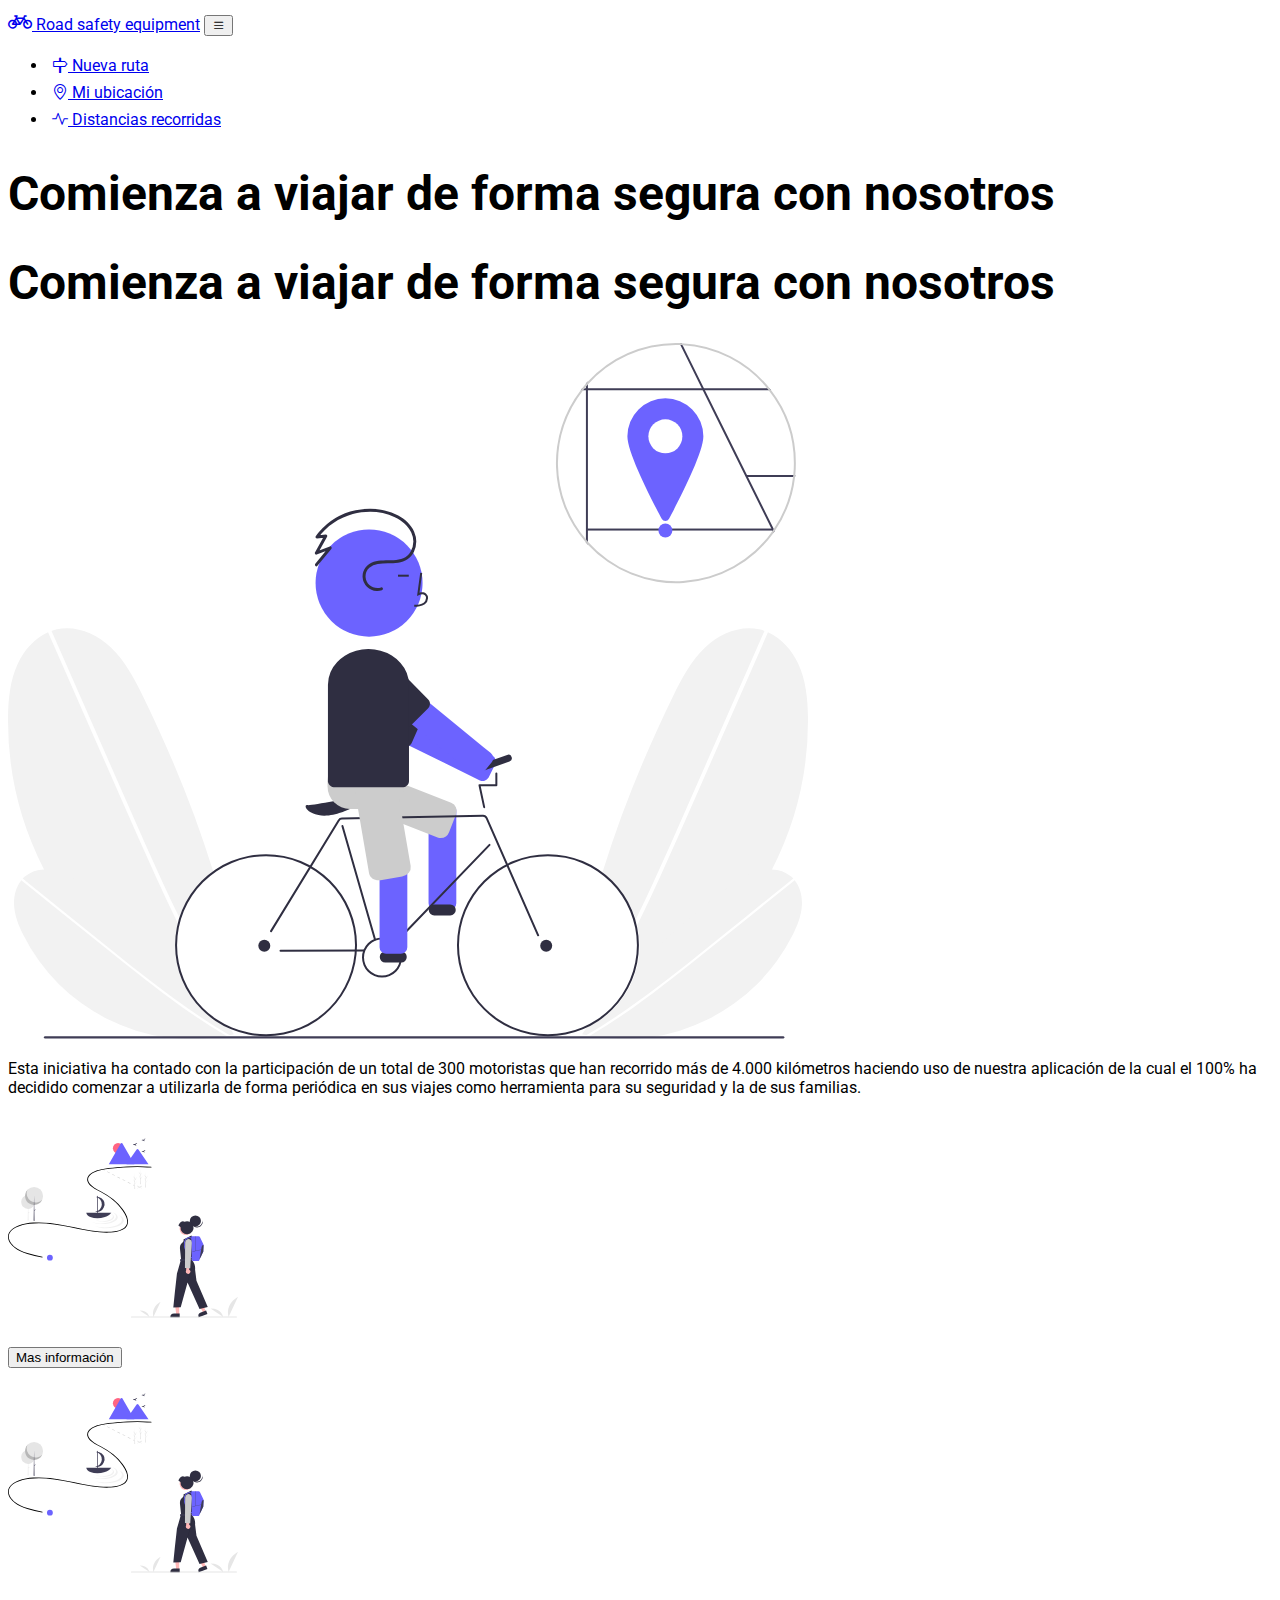
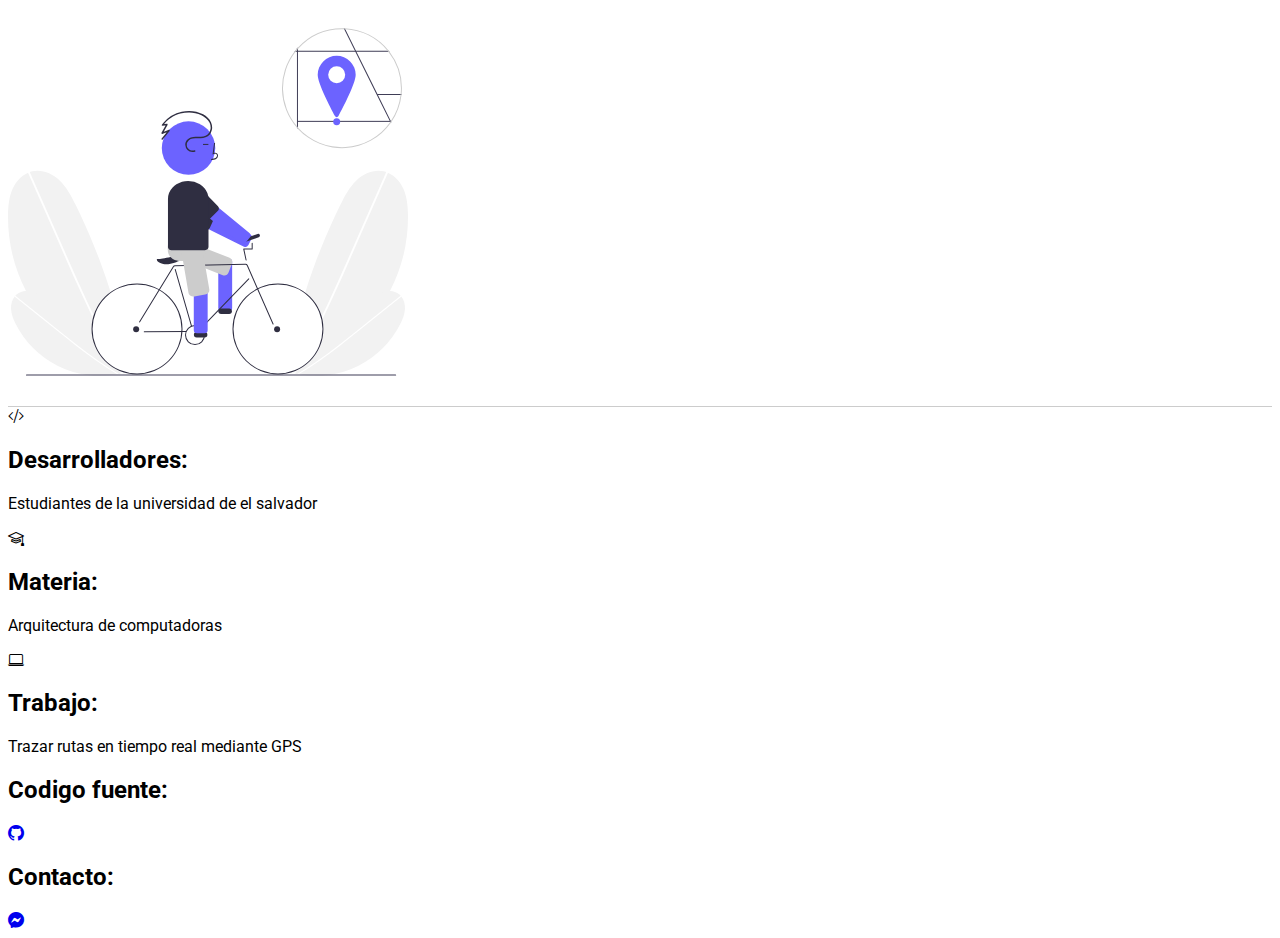
==== index.html @ 976d8faa "propuesta de diseño" ====
<!DOCTYPE html>
<html lang="es">

<head>
    <meta charset="UTF-8" />
    <meta name="viewport" content="width=device-width, initial-scale=1.0" />
    <meta http-equiv="X-UA-Compatible" content="ie=edge" />
    <link rel="stylesheet" href="https://cdn.jsdelivr.net/npm/bootstrap-icons@1.7.0/font/bootstrap-icons.css" />
    <link href="https://cdn.jsdelivr.net/npm/bootstrap@5.0.2/dist/css/bootstrap.min.css" rel="stylesheet"
        integrity="sha384-EVSTQN3/azprG1Anm3QDgpJLIm9Nao0Yz1ztcQTwFspd3yD65VohhpuuCOmLASjC" crossorigin="anonymous" />
    <link rel="manifest" href="manifest.json" />
    <link rel="stylesheet" href="css/style2.css" />
    <title>App GPS-Mapbox</title>
</head>

<body>
    <div id="preloader"></div>
    <header>
        <nav class="navbar navbar-expand-lg navbar-light bg-white fixed-top">
            <div class="container-fluid">
                <a class="navbar-brand ms-5 fw-bold" href="#">
                    <i class="bi bi-bicycle" style="font-size: 1.5rem"></i>
                    Road safety equipment</a>
                </a>
                <button class="navbar-toggler navbar-toggler-my mt-1" type="button" data-bs-toggle="collapse"
                    data-bs-target="#navbarSupportedContent" aria-controls="navbarSupportedContent"
                    aria-expanded="false" aria-label="Toggle navigation">
                    <i class="bi bi-list text-title h2"></i>
                </button>

                <div class="collapse navbar-collapse" id="navbarSupportedContent">
                    <ul class="navbar-nav ms-auto mb-2 mb-lg-0">
                        <li class="nav-item text-center link">
                            <a class="nav-link" aria-current="page" href="verRutas.html">
                                <i class="bi bi-signpost me-1"></i>
                                Nueva ruta</a>
                        </li>
                        <li class="nav-item text-center link">
                            <a class="nav-link" href="verGps.html">
                                <i class="bi bi-geo-alt me-1"></i>
                                Mi ubicación</a>
                        </li>
                        <li class="nav-item text-center link">
                            <a class="nav-link" href="mostrarDistancia.html">
                                <i class="bi bi-activity me-1"></i>
                                Distancias recorridas</a>
                        </li>
                    </ul>
                </div>
            </div>
        </nav>

    </header>

    <main>
        <div class="container mt-5 pt-5">
            <div class="row">
                <div class="col-12 col-xl-7 col-lg-7 col-xxl-7 ps-5">
                    <div class="row">
                        <!-- vista movil-->
                        <h1 class="
                  d-block d-lg-none d-xl-none d-xxl-none
                  fs-1
                  fw-bold
                  mb-3
                  text-center
                  fs
                  me-2
                ">
                            Comienza a viajar de forma segura con nosotros
                        </h1>


                        <!-- vista pc-->
                        <h1 class="
                  d-none d-lg-block d-xl-block d-xxl-block
                  fs-2
                  fw-bold
                  mb-3
                  text-start
                  fs
                ">
                            Comienza a viajar de forma segura con nosotros
                        </h1>
                    </div>

                    <div class="row text-center d-block d-lg-none d-xl-none d-xxl-none">
                        <img src="images/undraw_bike_ride_7xit.svg" class="
                img-fluid
                imagen
                mb-4
                mt-4

              " alt="" />
                    </div>

                    <div class="row mb-3">
                        <div class="col-11">
                            <p class="text-center text-lg-start text-xl-start text-xxl-start">
                                Esta iniciativa ha contado con la participación de un total de
                                300 motoristas que han recorrido más de 4.000 kilómetros
                                haciendo uso de nuestra aplicación de la cual el 100% ha
                                decidido comenzar a utilizarla de forma periódica en sus
                                viajes como herramienta para su seguridad y la de sus
                                familias.
                            </p>

                        </div>
                    </div>

                    <div class="row d-block d-lg-none d-xl-none d-xxl-none">
                        <!-- vista movil-->
                        <div class="col text-center">
                            <img src="images/undraw_adventure_map_hnin.svg" width="230" height="230" class="imagen"
                                alt="" />
                        </div>
                    </div>

                    <div class="row">
                        <div class="col">
                            <div class="row text-center text-lg-start text-xl-large text-xxl-large">
                                <button class="btn btn-primary mb-3">Mas información</button>
                            </div>
                        </div>
                        <!-- vista pc-->
                        <div class="col-8 d-none d-lg-block d-xl-block d-xxl-block">
                            <img src="images/undraw_adventure_map_hnin.svg" width="230" height="230" class="imagen"
                                alt="" />
                        </div>
                    </div>
                </div>
                <div class="col-12 col-xl-5 col-xxl-5 img-fondo text-center">
                    <img src="images/undraw_bike_ride_7xit.svg" width="400" height="400px" class="
                img-fluid
                imagen
                me-5
                d-none d-lg-block d-xl-block d-xxl-block
              " alt="" />
                </div>
            </div>
        </div>
    </main>

    <footer class="footer mt-5">
        <div class="container">
            <div class="row">
                <div class="col-12 col-lg-6 col-xl-6 col-xxl-6  mt-4">
                        <i class="bi bi-code-slash fs-4 me-1"></i>
                        <h2 class="fs-4 fw-bold d-inline-block">
                            Desarrolladores:
                        </h2>
                        <p class="ms-5 mb-3">
                            Estudiantes de la universidad de el salvador
                        </p>

                        <i class="bi bi-mortarboard fs-4 me-1"></i>
                        <h2 class="fs-4 fw-bold d-inline-block">
                            Materia:
                        </h2>
                        <p class="ms-5 mb-3">
                            Arquitectura de computadoras
                        </p>

                        <i class="bi bi-laptop fs-4 me-1"></i>
                        <h2 class="fs-4 fw-bold d-inline-block">
                            Trabajo:
                        </h2>
                        <p class="ms-5 mb-3">
                            Trazar rutas en tiempo real mediante GPS
                        </p>
                </div>
                <div class="col-12 col-lg-6 col-xl-6 col-xxl-6 mt-4">

                    <h2 class="fs-4 fw-bold">
                        Codigo fuente:
                    </h2>
                    <a href="#">
                        <i class="bi bi-github fs-1 me-1 mb-4 pt-2 text-dark"></i>
                    </a>

                    <h2 class="fs-4 fw-bold">
                        Contacto:
                    </h2>
                    <a href="#">
                        <i class="bi bi-messenger fs-1 me-1 pt-2 text-dark"></i>
                    </a>
                    
                </div>
            </div>
        </div>
    </footer>


    <script src="js/app.js"></script>
    <script>
        var loader = document.getElementById("preloader");

        window.addEventListener("load", function () {
            loader.style.display = "none";
        });
    </script>

    <script src="https://cdn.jsdelivr.net/npm/bootstrap@5.0.2/dist/js/bootstrap.bundle.min.js"
        integrity="sha384-MrcW6ZMFYlzcLA8Nl+NtUVF0sA7MsXsP1UyJoMp4YLEuNSfAP+JcXn/tWtIaxVXM" crossorigin="anonymous">
    </script>
</body>

</html>
---- css/style2.css ----
@import url("https://fonts.googleapis.com/css2?family=Roboto:wght@300&display=swap");
body {
  font-family: "Roboto", sans-serif;
}

/* No se puede seleccionar ni arrastrar la imagen*/
.imagen {
  user-select: none;
  -moz-user-select: none;
  -webkit-user-drag: none;
  -webkit-user-select: none;
  -ms-user-select: none;
}

.footer{
  border-top: 1px solid #CCCCCC;
}

.fs {
  font-size: 3rem;
}

.link{
  padding: 4px;
}

.link:hover{
  border-radius: 25px;
  background-color: #F6F6F6;
}
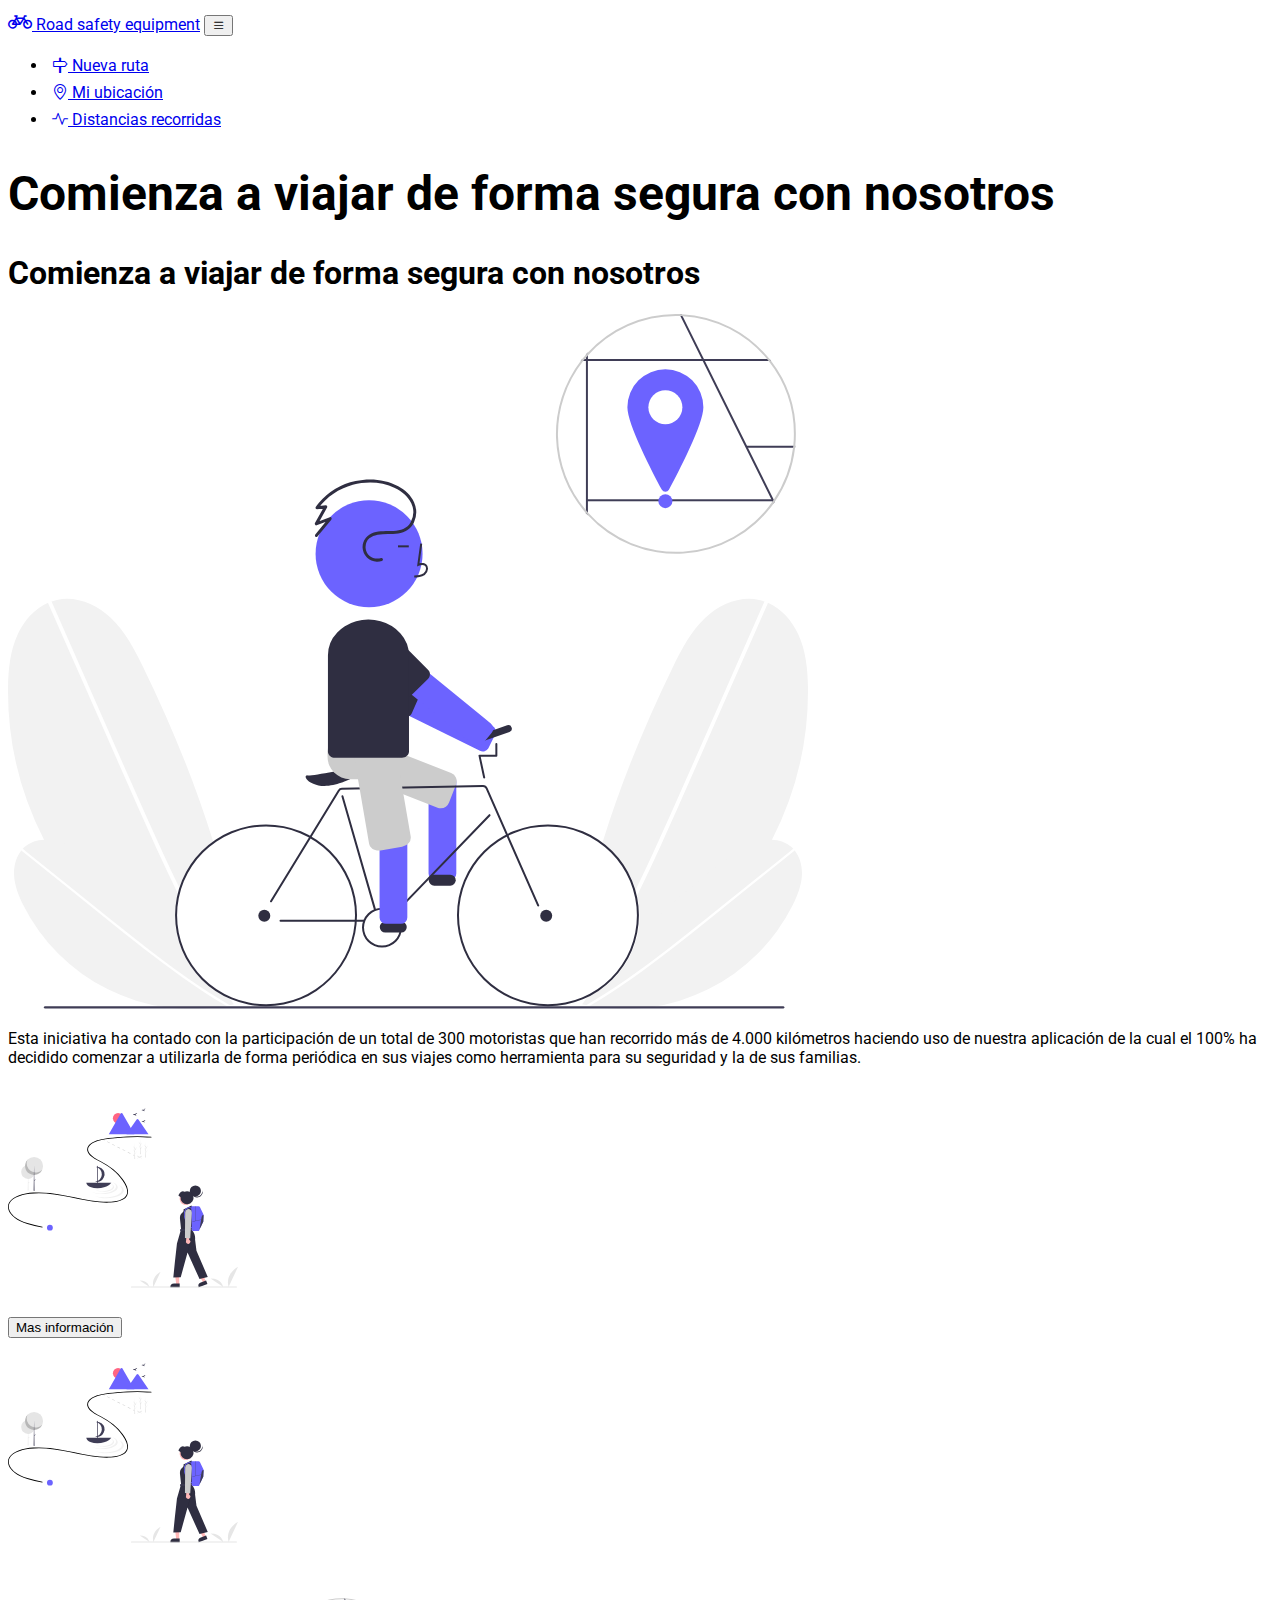
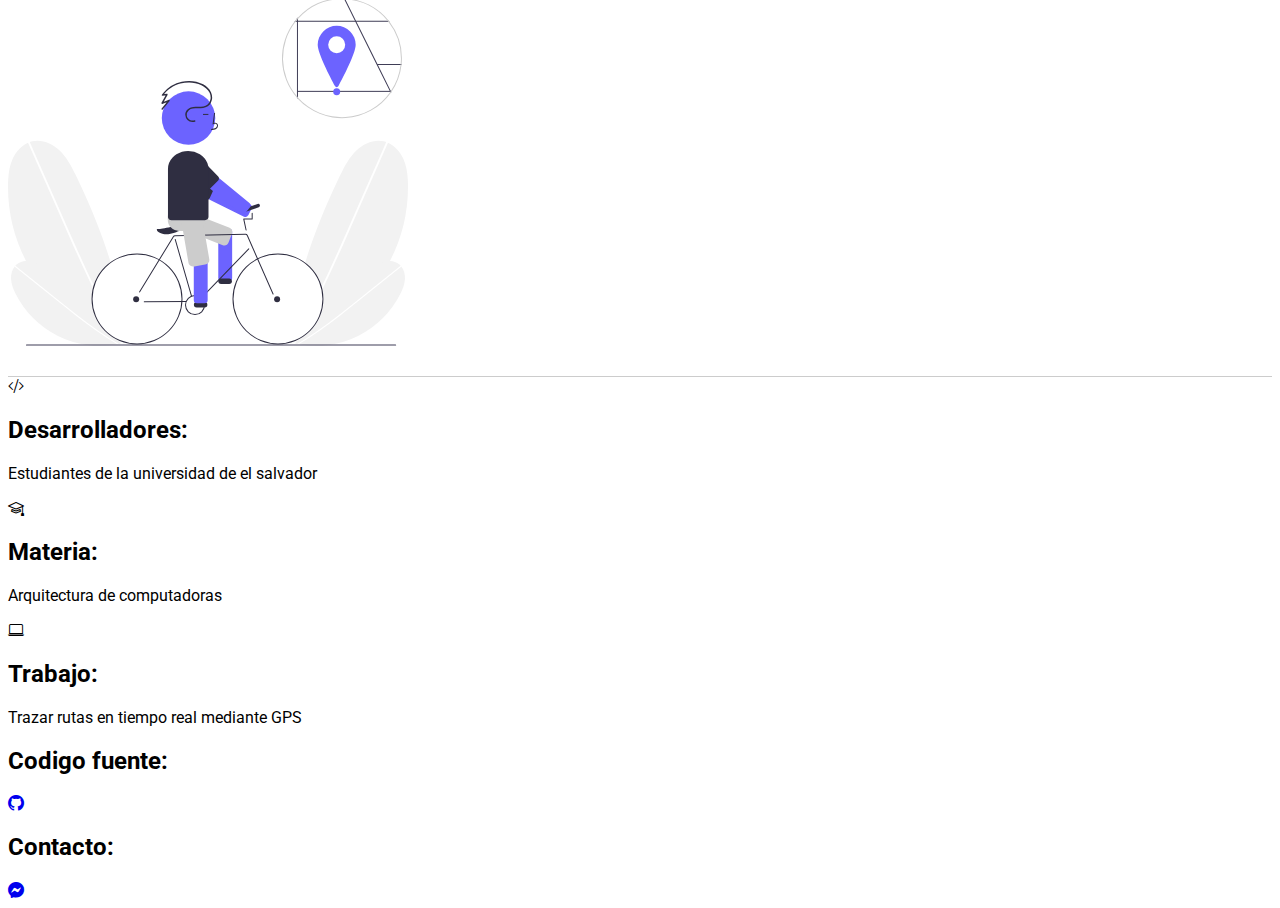
==== commit 331c9dd5: "diseño agregado a mi ubicación" ====
--- a/index.html
+++ b/index.html
@@ -74,11 +74,10 @@
                         <!-- vista pc-->
                         <h1 class="
                   d-none d-lg-block d-xl-block d-xxl-block
-                  fs-2
+                  fs-1
                   fw-bold
                   mb-3
                   text-start
-                  fs
                 ">
                             Comienza a viajar de forma segura con nosotros
                         </h1>
--- a/css/style2.css
+++ b/css/style2.css
@@ -10,6 +10,66 @@
   -webkit-user-drag: none;
   -webkit-user-select: none;
   -ms-user-select: none;
+}
+
+.menu.inzquierdo{
+  position: relative;
+  margin-right: 30px;
+  margin-left: 15px;
+  margin-bottom: 20px;
+  height: 50vh !important;
+}
+
+.contendor-map{
+  position: relative;
+  padding: 10px;
+  margin-right: 15px;
+  margin-left: 15px;
+  height: 80vh;
+  
+  
+}
+
+.label{
+  border-radius: 15px;
+  border: 1px solid #39F8B0;
+  background-color: #39F8B0;
+  color: white;
+  font-weight: bold;
+}
+
+.border-green{
+  border-radius: 100%;
+  width: 120px;
+  height: 120px;
+}
+
+.a{
+  padding-top: 10px !important;
+  padding-bottom: 10px !important;
+  text-decoration: none;
+  color: #777777;
+}
+
+.a:hover{
+    border-radius: 25px;
+    color: #777777;
+    background-color: #F6F6F6;
+}
+
+.img-perfil{
+  border-radius: 100%;
+  width: 100px;
+  height: 100px;
+}
+
+.map {
+  position: absolute;
+  top: 0;
+  bottom: 0;
+  right: 0;
+  width: 100%;
+  height: 100%;
 }
 
 .footer{
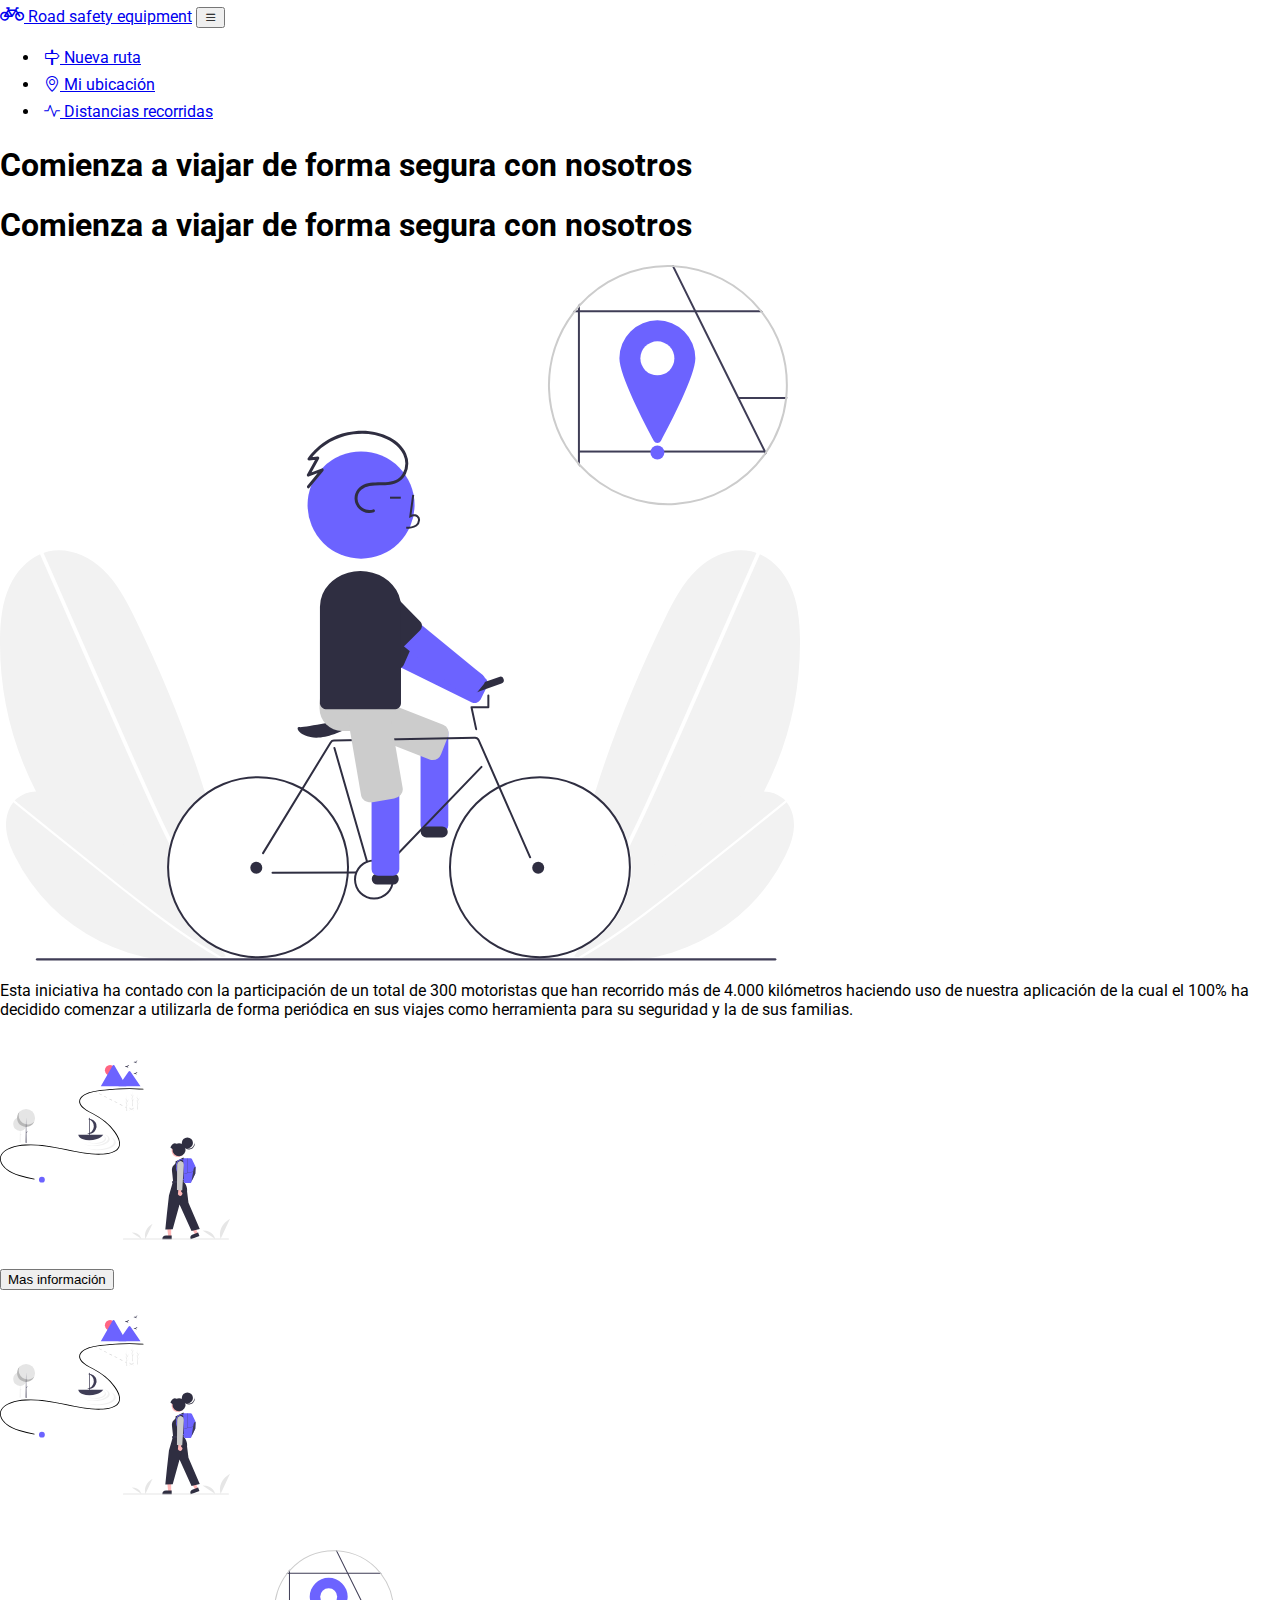
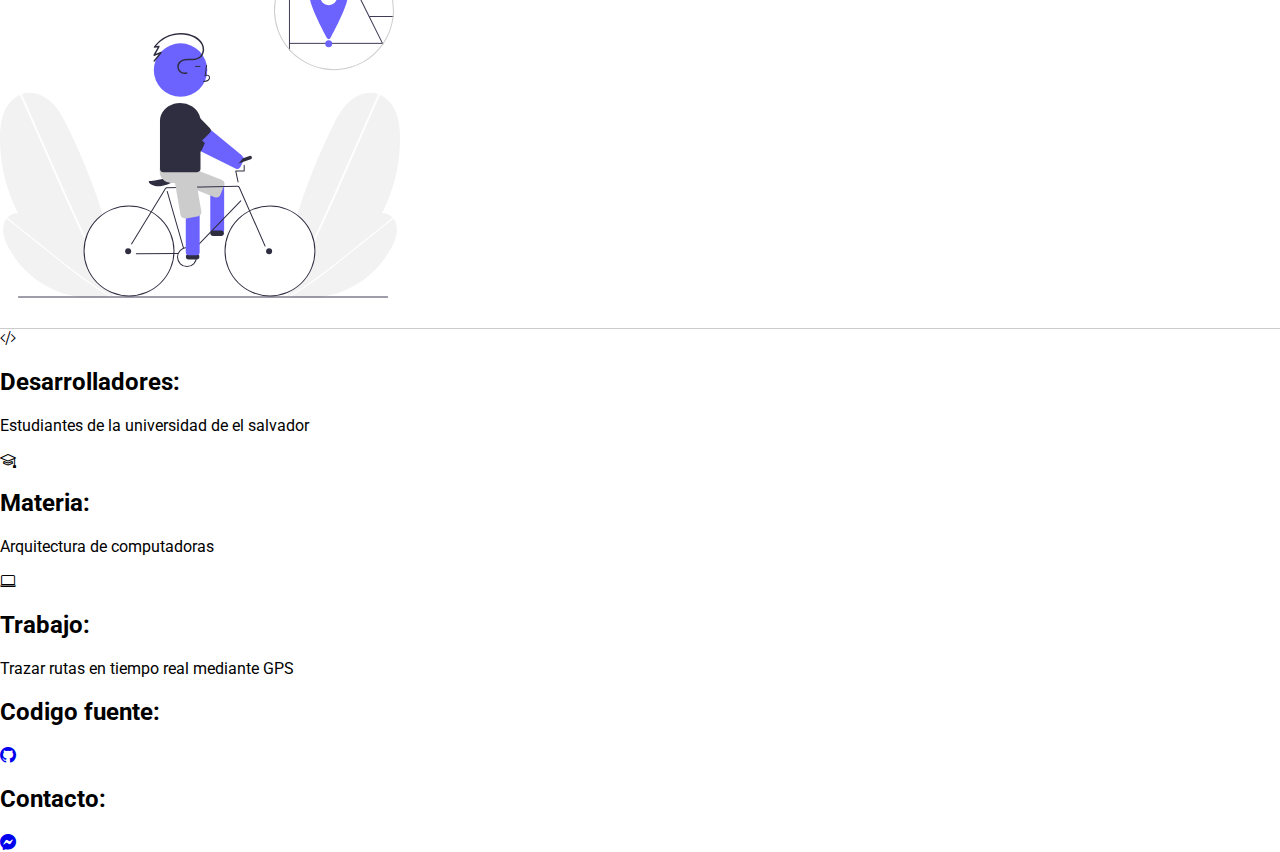
==== commit 435ed8f0: "actualize configuraciones para pwa" ====
--- a/index.html
+++ b/index.html
@@ -10,11 +10,10 @@
         integrity="sha384-EVSTQN3/azprG1Anm3QDgpJLIm9Nao0Yz1ztcQTwFspd3yD65VohhpuuCOmLASjC" crossorigin="anonymous" />
     <link rel="manifest" href="manifest.json" />
     <link rel="stylesheet" href="css/style2.css" />
-    <title>App GPS-Mapbox</title>
+    <title>Road safety equipment</title>
 </head>
 
 <body>
-    <div id="preloader"></div>
     <header>
         <nav class="navbar navbar-expand-lg navbar-light bg-white fixed-top">
             <div class="container-fluid">
@@ -117,8 +116,10 @@
 
                     <div class="row">
                         <div class="col">
-                            <div class="row text-center text-lg-start text-xl-large text-xxl-large">
-                                <button class="btn btn-primary mb-3">Mas información</button>
+                            <div class="row text-start">
+                                <div class="col">
+                                    <button class="btn btn-primary mb-3 ms-3">Mas información</button>
+                                </div>
                             </div>
                         </div>
                         <!-- vista pc-->
@@ -191,14 +192,6 @@
 
 
     <script src="js/app.js"></script>
-    <script>
-        var loader = document.getElementById("preloader");
-
-        window.addEventListener("load", function () {
-            loader.style.display = "none";
-        });
-    </script>
-
     <script src="https://cdn.jsdelivr.net/npm/bootstrap@5.0.2/dist/js/bootstrap.bundle.min.js"
         integrity="sha384-MrcW6ZMFYlzcLA8Nl+NtUVF0sA7MsXsP1UyJoMp4YLEuNSfAP+JcXn/tWtIaxVXM" crossorigin="anonymous">
     </script>
--- a/css/style2.css
+++ b/css/style2.css
@@ -1,7 +1,14 @@
 @import url("https://fonts.googleapis.com/css2?family=Roboto:wght@300&display=swap");
 body {
   font-family: "Roboto", sans-serif;
+  margin: 0;
+  padding: 0;
+  
 }
+
+::-webkit-scrollbar{width:5px;}
+::-webkit-scrollbar-track{background:white;}
+::-webkit-scrollbar-thumb{background:#777777;}
 
 /* No se puede seleccionar ni arrastrar la imagen*/
 .imagen {
@@ -12,22 +19,24 @@
   -ms-user-select: none;
 }
 
+
+.spin{
+  color: #39F8B0;
+}
 .menu.inzquierdo{
   position: relative;
   margin-right: 30px;
   margin-left: 15px;
   margin-bottom: 20px;
-  height: 50vh !important;
+
 }
 
 .contendor-map{
   position: relative;
-  padding: 10px;
   margin-right: 15px;
   margin-left: 15px;
   height: 80vh;
-  
-  
+   
 }
 
 .label{
@@ -63,22 +72,36 @@
   height: 100px;
 }
 
+
 .map {
   position: absolute;
   top: 0;
-  bottom: 0;
-  right: 0;
+  left: 0;
   width: 100%;
   height: 100%;
+}
+
+.distance-container {
+  position: absolute;
+  top: 0;
+  left: 0;
+  z-index: 1;
+}
+
+.distance-container > * {
+  display: block;
+  padding: 10px;
+  background-color: white; 
+  color: #777777;
+  width: 100%;
+  font-size: 1rem;
+  font-weight: bold;
 }
 
 .footer{
   border-top: 1px solid #CCCCCC;
 }
 
-.fs {
-  font-size: 3rem;
-}
 
 .link{
   padding: 4px;
